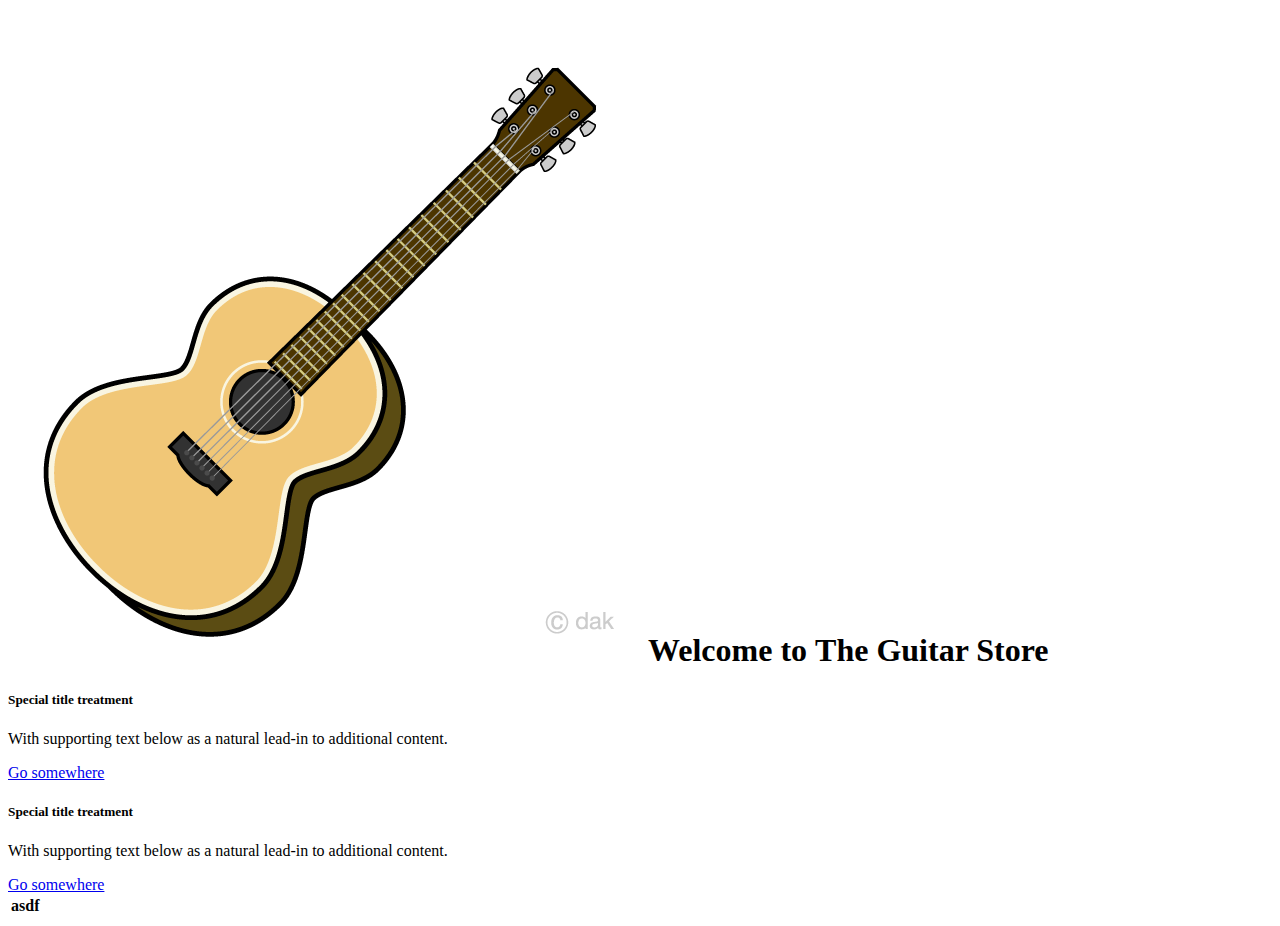
==== test.html @ 7e87ec4a "first commit" ====
<!DOCTYPE html>
<html lang="en">
<head>
    <meta charset="UTF-8">
    <meta http-equiv="X-UA-Compatible" content="IE=edge">
    <meta name="viewport" content="width=device-width, initial-scale=1.0">
    <title>Document</title>
    <link href="https://cdn.jsdelivr.net/npm/bootstrap@5.1.0/dist/css/bootstrap.min.css" rel="stylesheet" integrity="sha384-KyZXEAg3QhqLMpG8r+8fhAXLRk2vvoC2f3B09zVXn8CA5QIVfZOJ3BCsw2P0p/We" crossorigin="anonymous">
</head>
<body>
    <nav class="nav nav-fill">
        <nav class="conatiner-fluid">

        </nav>
        <h1 id="title"><img id="titlepic" src="guitar.png">Welcome to <b>The Guitar Store</b></h1>
    </nav>
    <div class="row">
        <div class="col-sm-6">
          <div class="card">
            <div class="card-body">
              <h5 class="card-title">Special title treatment</h5>
              <p class="card-text">With supporting text below as a natural lead-in to additional content.</p>
              <a href="#" class="btn btn-primary">Go somewhere</a>
            </div>
          </div>
        </div>
        <div class="col-sm-6">
          <div class="card">
            <div class="card-body">
              <h5 class="card-title">Special title treatment</h5>
              <p class="card-text">With supporting text below as a natural lead-in to additional content.</p>
              <a href="#" class="btn btn-primary">Go somewhere</a>
            </div>
          </div>
        </div>
      </div>
      <table class="table table-dark table-striped">
        <thead>
            <tr>
                <th>asdf</th>
            </tr>
        </thead>
      </table>
      <script src="https://cdn.jsdelivr.net/npm/bootstrap@5.1.0/dist/js/bootstrap.bundle.min.js" integrity="sha384-U1DAWAznBHeqEIlVSCgzq+c9gqGAJn5c/t99JyeKa9xxaYpSvHU5awsuZVVFIhvj" crossorigin="anonymous"></script>
</body>
</html>
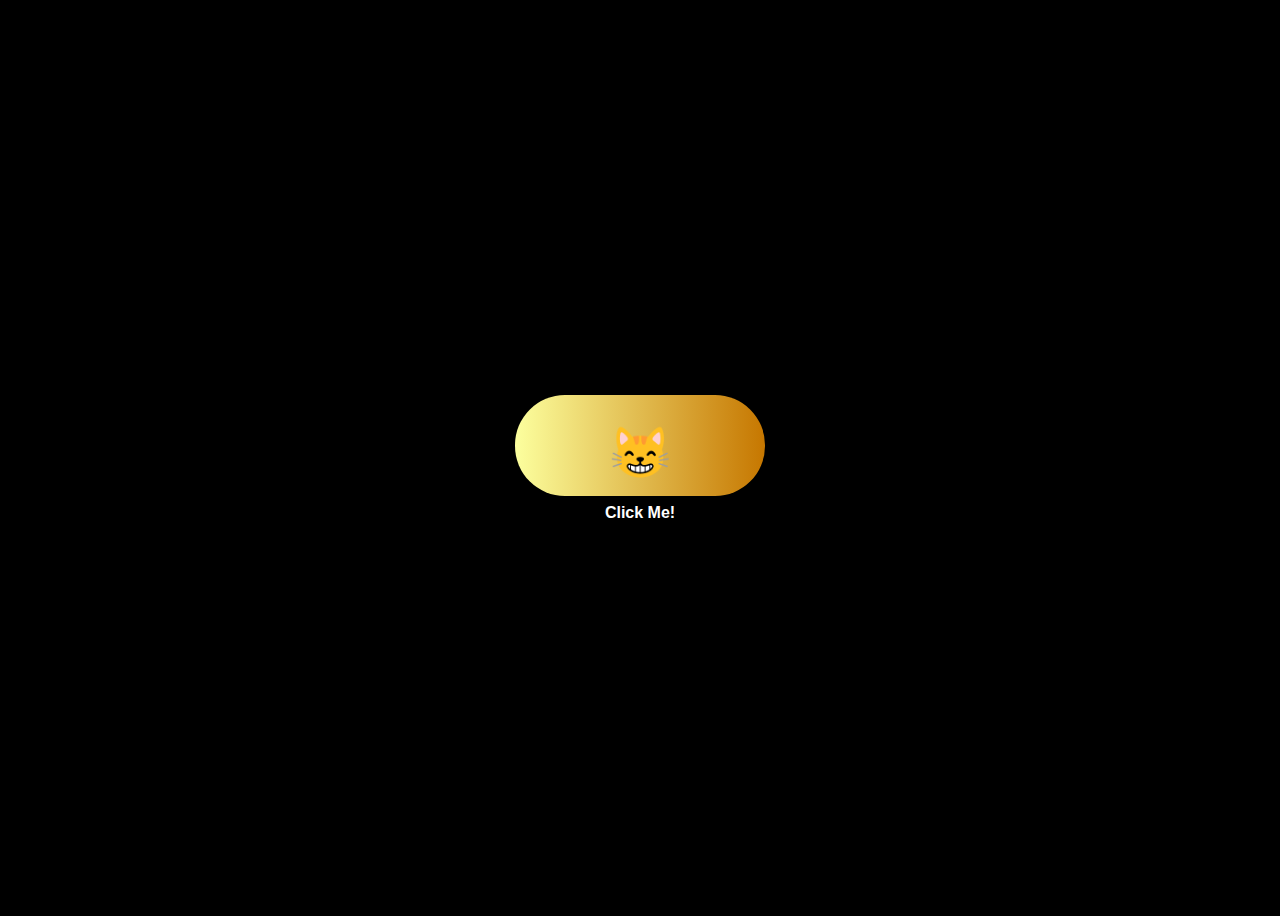
==== commit 25687801: "Hopefully Final Commit" ====
--- a/test.html
+++ b/test.html
@@ -6,41 +6,10 @@
     <meta name="viewport" content="width=device-width, initial-scale=1.0">
     <title>Document</title>
     <link href="https://cdn.jsdelivr.net/npm/bootstrap@5.1.0/dist/css/bootstrap.min.css" rel="stylesheet" integrity="sha384-KyZXEAg3QhqLMpG8r+8fhAXLRk2vvoC2f3B09zVXn8CA5QIVfZOJ3BCsw2P0p/We" crossorigin="anonymous">
+    <link rel="stylesheet" href="test.css">
 </head>
 <body>
-    <nav class="nav nav-fill">
-        <nav class="conatiner-fluid">
-
-        </nav>
-        <h1 id="title"><img id="titlepic" src="guitar.png">Welcome to <b>The Guitar Store</b></h1>
-    </nav>
-    <div class="row">
-        <div class="col-sm-6">
-          <div class="card">
-            <div class="card-body">
-              <h5 class="card-title">Special title treatment</h5>
-              <p class="card-text">With supporting text below as a natural lead-in to additional content.</p>
-              <a href="#" class="btn btn-primary">Go somewhere</a>
-            </div>
-          </div>
-        </div>
-        <div class="col-sm-6">
-          <div class="card">
-            <div class="card-body">
-              <h5 class="card-title">Special title treatment</h5>
-              <p class="card-text">With supporting text below as a natural lead-in to additional content.</p>
-              <a href="#" class="btn btn-primary">Go somewhere</a>
-            </div>
-          </div>
-        </div>
-      </div>
-      <table class="table table-dark table-striped">
-        <thead>
-            <tr>
-                <th>asdf</th>
-            </tr>
-        </thead>
-      </table>
-      <script src="https://cdn.jsdelivr.net/npm/bootstrap@5.1.0/dist/js/bootstrap.bundle.min.js" integrity="sha384-U1DAWAznBHeqEIlVSCgzq+c9gqGAJn5c/t99JyeKa9xxaYpSvHU5awsuZVVFIhvj" crossorigin="anonymous"></script>
+    <a target=”_blank” href="https://www.producthunt.com/posts/gradient-buttons-for-react-native"><div class="button" id="button">😸</div></a>
+<a target=”_blank” id="link" href="https://www.producthunt.com/posts/gradient-buttons-for-react-native">Click Me!</a>
 </body>
 </html>--- a/test.css
+++ b/test.css
@@ -0,0 +1,56 @@
+body {
+    background: black;
+    display: flex;
+    flex-direction: column;
+    justify-content: center;
+    align-items: center;
+  
+    height:100vh;
+    font-family: -apple-system, BlinkMacSystemFont, sans-serif;
+  }
+  
+  a {
+    text-decoration: none;
+  }
+  
+  a#link {
+    margin-top: 8px;
+    color: white;
+    text-decoration: none;
+    font-weight: bold;
+  }
+  
+  a#link:hover {
+    color: #B01EFF;
+  }
+  
+  .button {
+    cursor: pointer;
+    width: 250px;
+    height: 85px;
+    background: white;
+    border-radius: 50px;
+    background: linear-gradient(90deg, #fcff9e 0%, #c67700 100%);
+    animation: gradient 2.5s infinite 0.8s cubic-bezier(0.2, 0.8, 0.2, 1.2) forwards;
+    
+    padding-top: 16px;
+    display: flex;
+    flex-direction: row;
+    justify-content: center;
+    align-items: center;  
+    font-size: 50px;
+  }
+  
+  @keyframes gradient {
+    0% { background: linear-gradient(90deg, #00d2ff 0%, #3a47d5 100%) }
+    10% { background: linear-gradient(90deg, #d53369 0%, #daae51 100%) }
+    20% { background: linear-gradient(90deg, #FDBB2D 0%, #3A1C71 100%) }
+    30% { background: linear-gradient(90deg, #FDBB2D 0%, #22C1C3 100%) }
+    40% { background: linear-gradient(90deg, #f8ff00 0%, #3ad59f 100%) }
+    50% { background: linear-gradient(90deg, #00C9FF 0%, #92FE9D 100%) }
+    60% { background: linear-gradient(90deg, #0700b8 0%, #00ff88 100%) }
+    70% { background: linear-gradient(90deg, #3F2B96 0%, #A8C0FF 100%) }
+    80% { background: linear-gradient(90deg, #FC466B 0%, #3F5EFB 100%) }
+    90% { background: linear-gradient(90deg, #4b6cb7 0%, #182848 100%) }
+    100% { background: linear-gradient(90deg, #00d2ff 0%, #3a47d5 100%) }
+  }